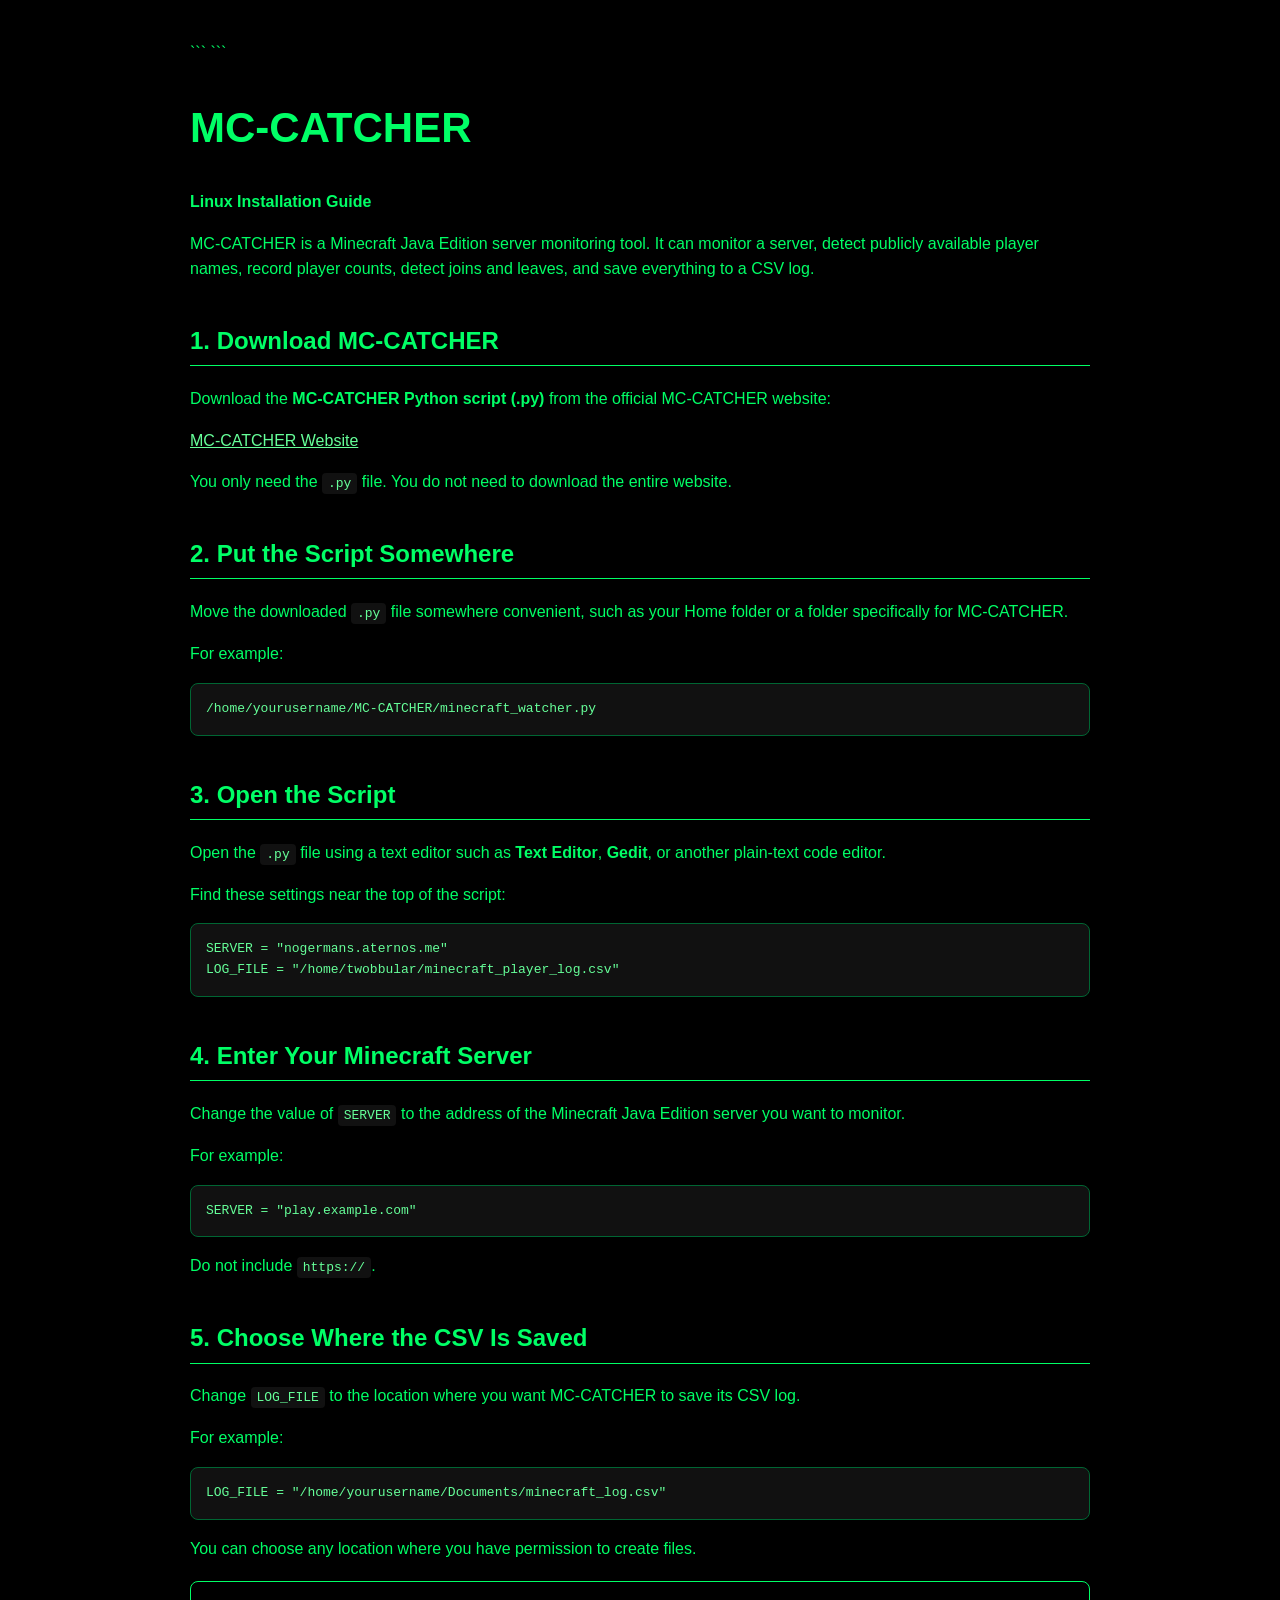
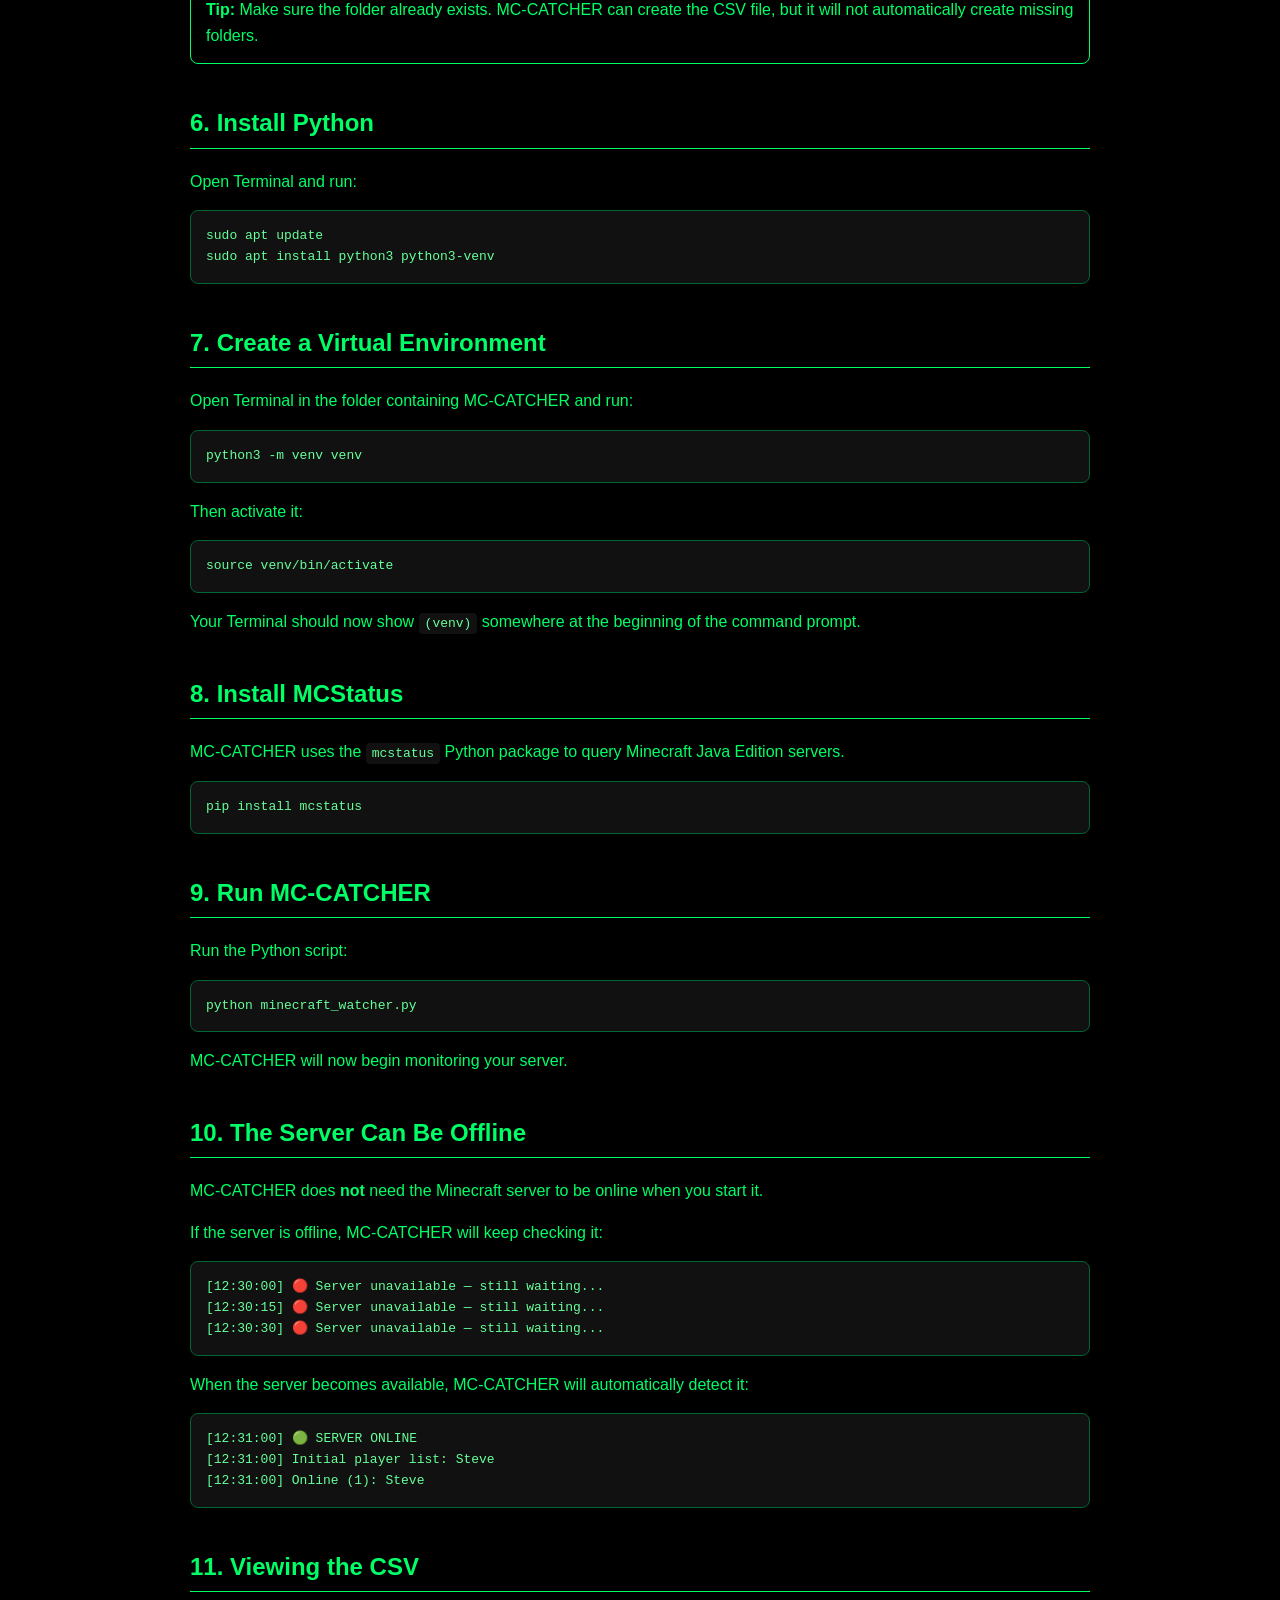
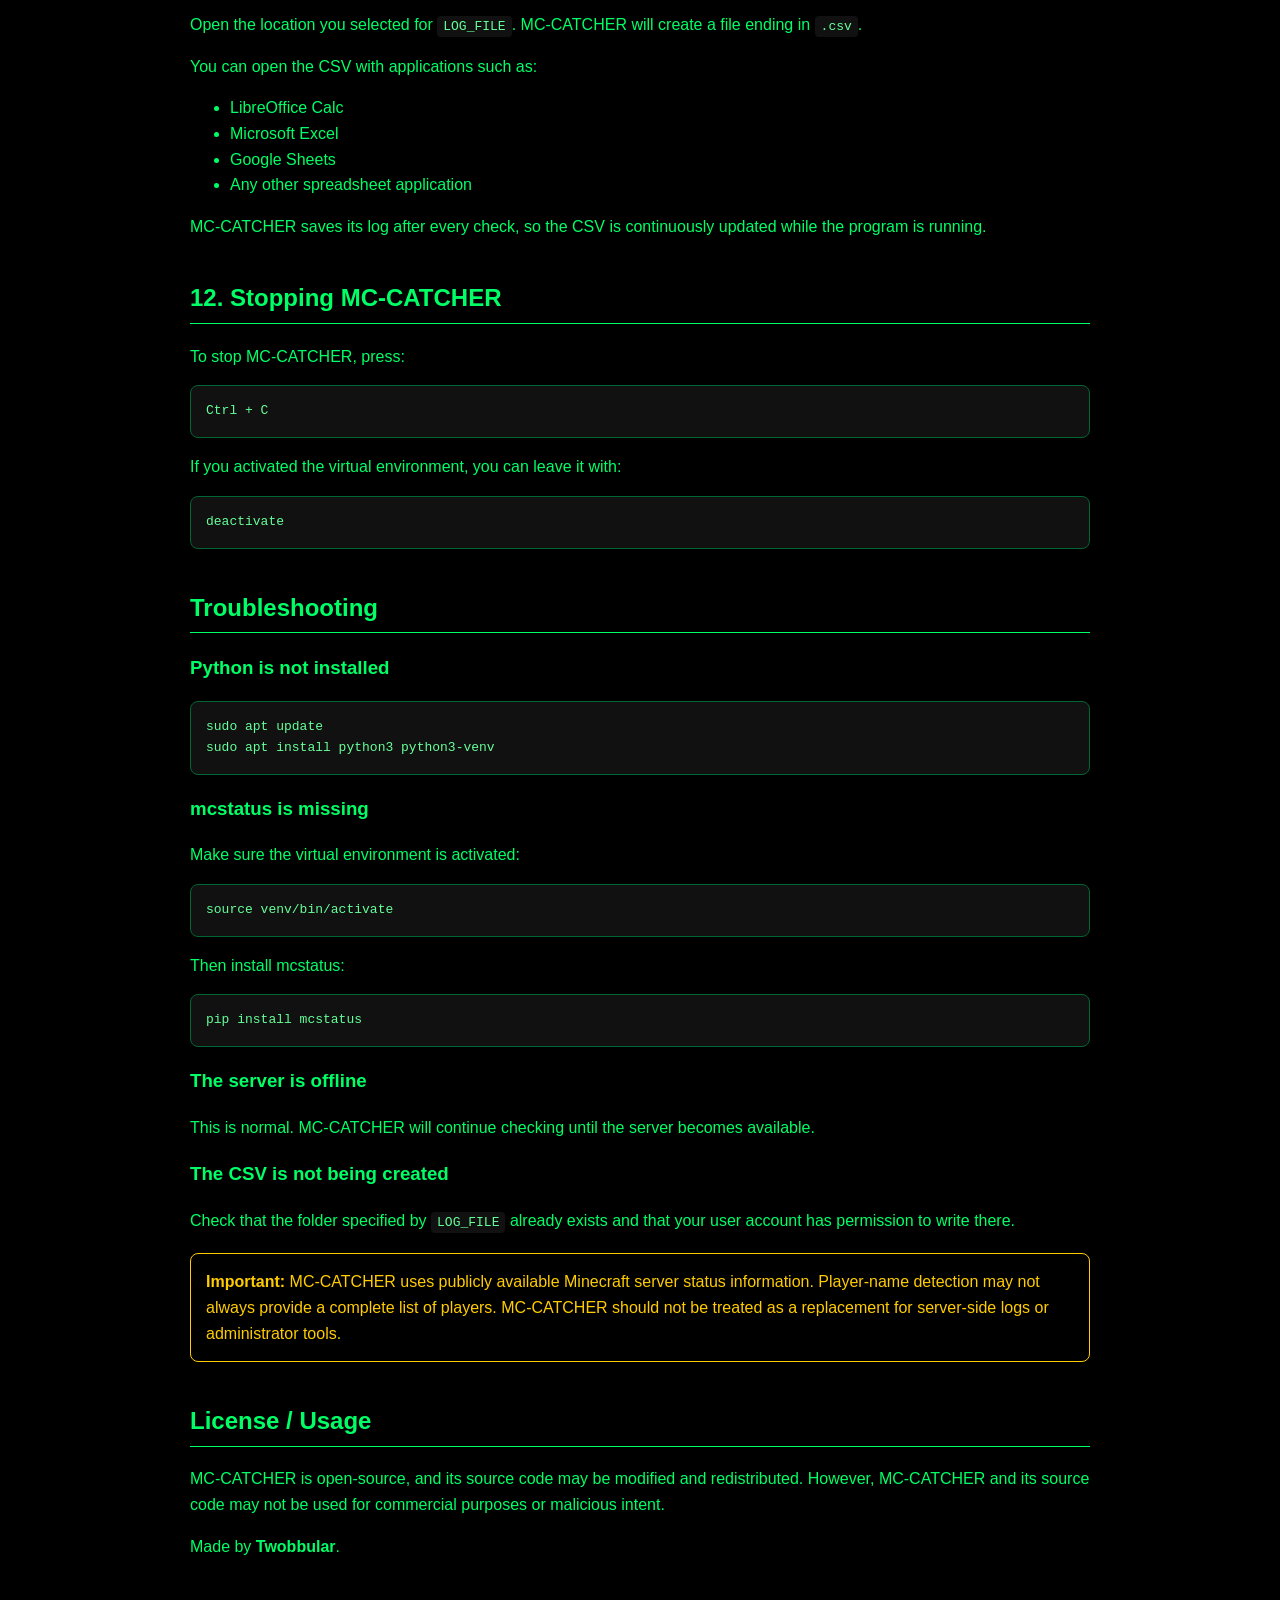
==== tutorial.html @ 908e6eea "build" ====
<!DOCTYPE html>

<html lang="en">
<head>
    <meta charset="UTF-8">
    <meta name="viewport" content="width=device-width, initial-scale=1.0">
    <title>MC-CATCHER - Linux Installation</title>

```
<style>
    body {
        background: #000;
        color: #00ff66;
        font-family: Arial, sans-serif;
        max-width: 900px;
        margin: auto;
        padding: 40px 20px;
        line-height: 1.6;
    }

    h1, h2 {
        color: #00ff66;
    }

    h1 {
        font-size: 42px;
    }

    h2 {
        margin-top: 40px;
        border-bottom: 1px solid #00ff66;
        padding-bottom: 5px;
    }

    code {
        background: #111;
        color: #66ff99;
        padding: 3px 6px;
        border-radius: 4px;
    }

    pre {
        background: #111;
        color: #66ff99;
        padding: 15px;
        border-radius: 8px;
        overflow-x: auto;
        border: 1px solid #063;
    }

    .warning {
        border: 1px solid #ffcc00;
        color: #ffcc00;
        padding: 15px;
        border-radius: 8px;
        margin: 20px 0;
    }

    .note {
        border: 1px solid #00ff66;
        padding: 15px;
        border-radius: 8px;
        margin: 20px 0;
    }

    a {
        color: #66ff99;
    }
</style>
```

</head>

<body>

<h1>MC-CATCHER</h1>

<p>
    <strong>Linux Installation Guide</strong>
</p>

<p>
    MC-CATCHER is a Minecraft Java Edition server monitoring tool.
    It can monitor a server, detect publicly available player names,
    record player counts, detect joins and leaves, and save everything
    to a CSV log.
</p>

<h2>1. Download MC-CATCHER</h2>

<p>
    Download the <strong>MC-CATCHER Python script (.py)</strong>
    from the official MC-CATCHER website:
</p>

<p>
    <a href="https://twobbular.github.io/MC-CATCHER/">
        MC-CATCHER Website
    </a>
</p>

<p>
    You only need the <code>.py</code> file. You do not need to download
    the entire website.
</p>

<h2>2. Put the Script Somewhere</h2>

<p>
    Move the downloaded <code>.py</code> file somewhere convenient,
    such as your Home folder or a folder specifically for MC-CATCHER.
</p>

<p>For example:</p>

<pre>
/home/yourusername/MC-CATCHER/minecraft_watcher.py
</pre>

<h2>3. Open the Script</h2>

<p>
    Open the <code>.py</code> file using a text editor such as
    <strong>Text Editor</strong>, <strong>Gedit</strong>, or another
    plain-text code editor.
</p>

<p>
    Find these settings near the top of the script:
</p>

<pre>
SERVER = "nogermans.aternos.me"
LOG_FILE = "/home/twobbular/minecraft_player_log.csv"
</pre>

<h2>4. Enter Your Minecraft Server</h2>

<p>
    Change the value of <code>SERVER</code> to the address of the
    Minecraft Java Edition server you want to monitor.
</p>

<p>For example:</p>

<pre>
SERVER = "play.example.com"
</pre>

<p>
    Do not include <code>https://</code>.
</p>

<h2>5. Choose Where the CSV Is Saved</h2>

<p>
    Change <code>LOG_FILE</code> to the location where you want
    MC-CATCHER to save its CSV log.
</p>

<p>For example:</p>

<pre>
LOG_FILE = "/home/yourusername/Documents/minecraft_log.csv"
</pre>

<p>
    You can choose any location where you have permission to create
    files.
</p>

<div class="note">
    <strong>Tip:</strong> Make sure the folder already exists.
    MC-CATCHER can create the CSV file, but it will not automatically
    create missing folders.
</div>

<h2>6. Install Python</h2>

<p>
    Open Terminal and run:
</p>

<pre>
sudo apt update
sudo apt install python3 python3-venv
</pre>

<h2>7. Create a Virtual Environment</h2>

<p>
    Open Terminal in the folder containing MC-CATCHER and run:
</p>

<pre>
python3 -m venv venv
</pre>

<p>
    Then activate it:
</p>

<pre>
source venv/bin/activate
</pre>

<p>
    Your Terminal should now show <code>(venv)</code> somewhere at the
    beginning of the command prompt.
</p>

<h2>8. Install MCStatus</h2>

<p>
    MC-CATCHER uses the <code>mcstatus</code> Python package to query
    Minecraft Java Edition servers.
</p>

<pre>
pip install mcstatus
</pre>

<h2>9. Run MC-CATCHER</h2>

<p>
    Run the Python script:
</p>

<pre>
python minecraft_watcher.py
</pre>

<p>
    MC-CATCHER will now begin monitoring your server.
</p>

<h2>10. The Server Can Be Offline</h2>

<p>
    MC-CATCHER does <strong>not</strong> need the Minecraft server to be
    online when you start it.
</p>

<p>
    If the server is offline, MC-CATCHER will keep checking it:
</p>

<pre>
[12:30:00] 🔴 Server unavailable — still waiting...
[12:30:15] 🔴 Server unavailable — still waiting...
[12:30:30] 🔴 Server unavailable — still waiting...
</pre>

<p>
    When the server becomes available, MC-CATCHER will automatically
    detect it:
</p>

<pre>
[12:31:00] 🟢 SERVER ONLINE
[12:31:00] Initial player list: Steve
[12:31:00] Online (1): Steve
</pre>

<h2>11. Viewing the CSV</h2>

<p>
    Open the location you selected for <code>LOG_FILE</code>.
    MC-CATCHER will create a file ending in <code>.csv</code>.
</p>

<p>
    You can open the CSV with applications such as:
</p>

<ul>
    <li>LibreOffice Calc</li>
    <li>Microsoft Excel</li>
    <li>Google Sheets</li>
    <li>Any other spreadsheet application</li>
</ul>

<p>
    MC-CATCHER saves its log after every check, so the CSV is continuously
    updated while the program is running.
</p>

<h2>12. Stopping MC-CATCHER</h2>

<p>
    To stop MC-CATCHER, press:
</p>

<pre>
Ctrl + C
</pre>

<p>
    If you activated the virtual environment, you can leave it with:
</p>

<pre>
deactivate
</pre>

<h2>Troubleshooting</h2>

<h3>Python is not installed</h3>

<pre>
sudo apt update
sudo apt install python3 python3-venv
</pre>

<h3>mcstatus is missing</h3>

<p>
    Make sure the virtual environment is activated:
</p>

<pre>
source venv/bin/activate
</pre>

<p>
    Then install mcstatus:
</p>

<pre>
pip install mcstatus
</pre>

<h3>The server is offline</h3>

<p>
    This is normal. MC-CATCHER will continue checking until the server
    becomes available.
</p>

<h3>The CSV is not being created</h3>

<p>
    Check that the folder specified by <code>LOG_FILE</code> already
    exists and that your user account has permission to write there.
</p>

<div class="warning">
    <strong>Important:</strong> MC-CATCHER uses publicly available
    Minecraft server status information. Player-name detection may not
    always provide a complete list of players. MC-CATCHER should not be
    treated as a replacement for server-side logs or administrator tools.
</div>

<h2>License / Usage</h2>

<p>
    MC-CATCHER is open-source, and its source code may be modified and
    redistributed. However, MC-CATCHER and its source code may not be
    used for commercial purposes or malicious intent.
</p>

<p>
    Made by <strong>Twobbular</strong>.
</p>

</body>
</html>
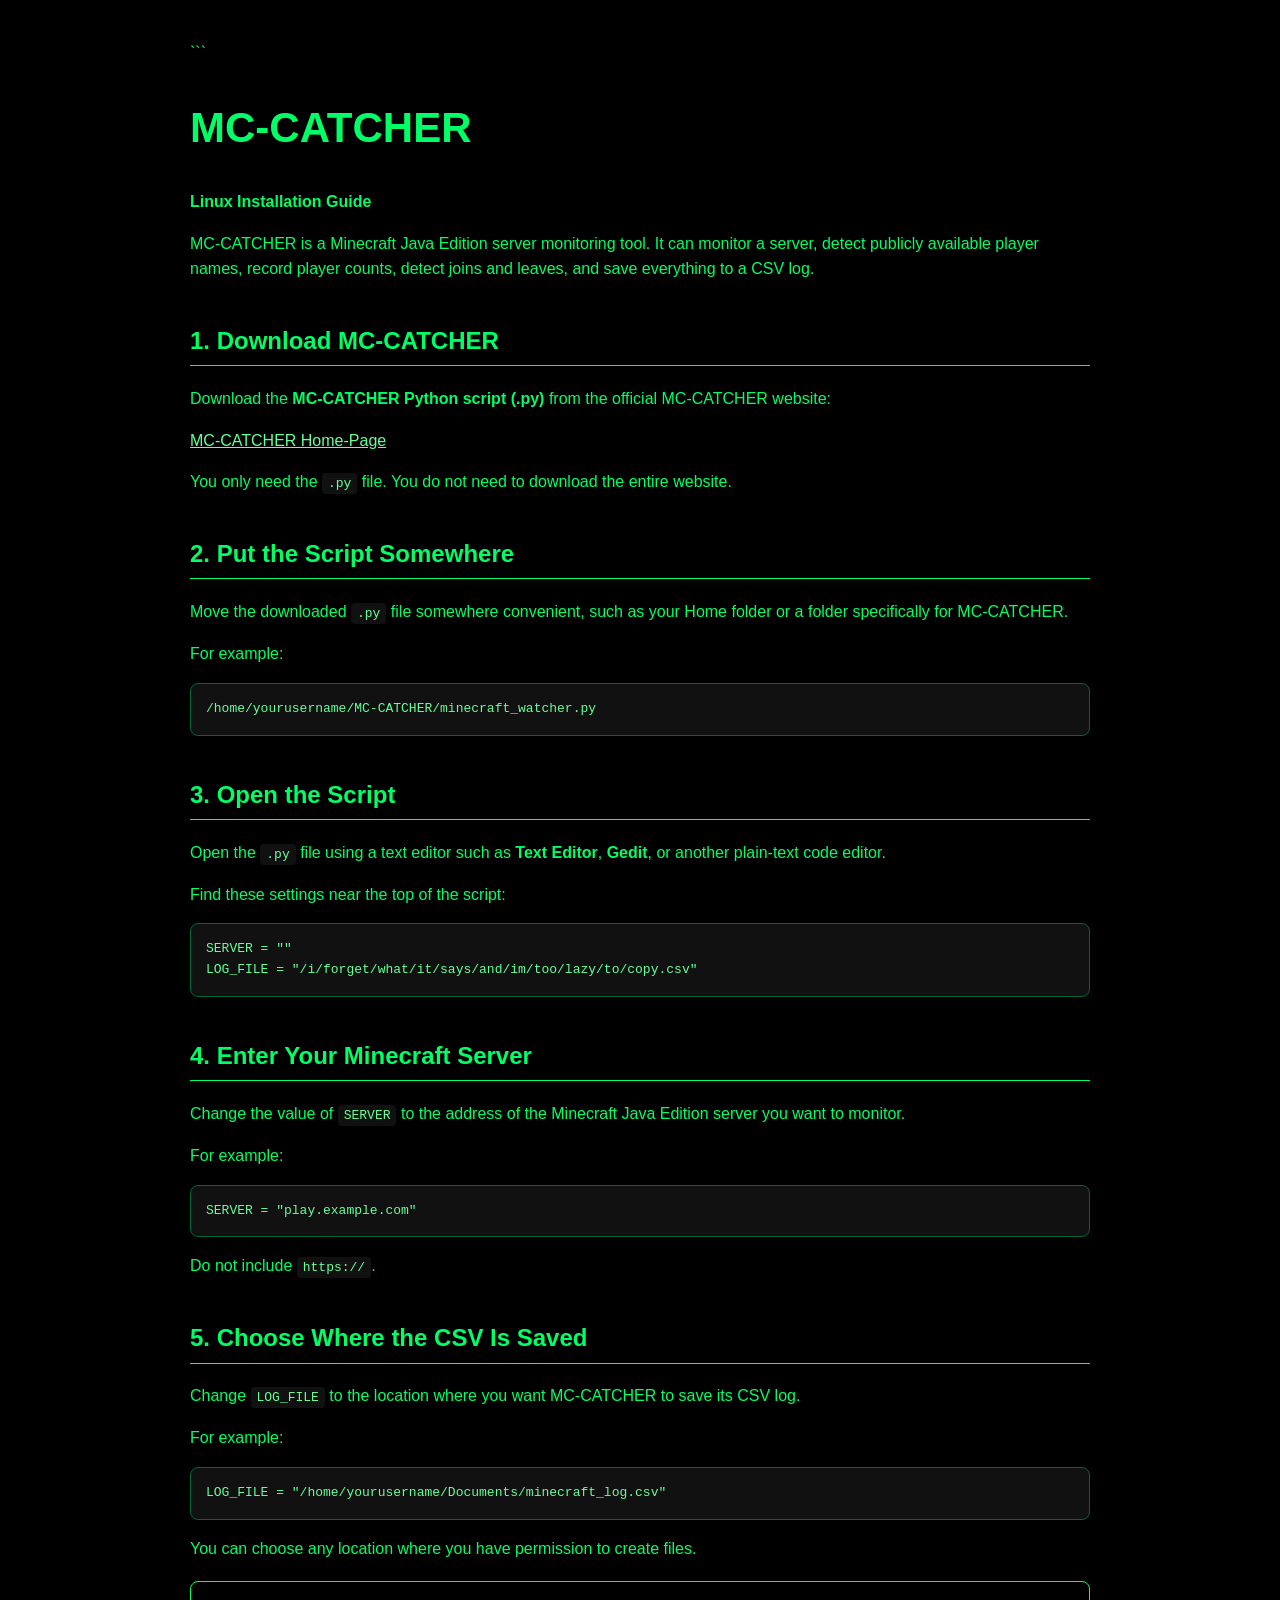
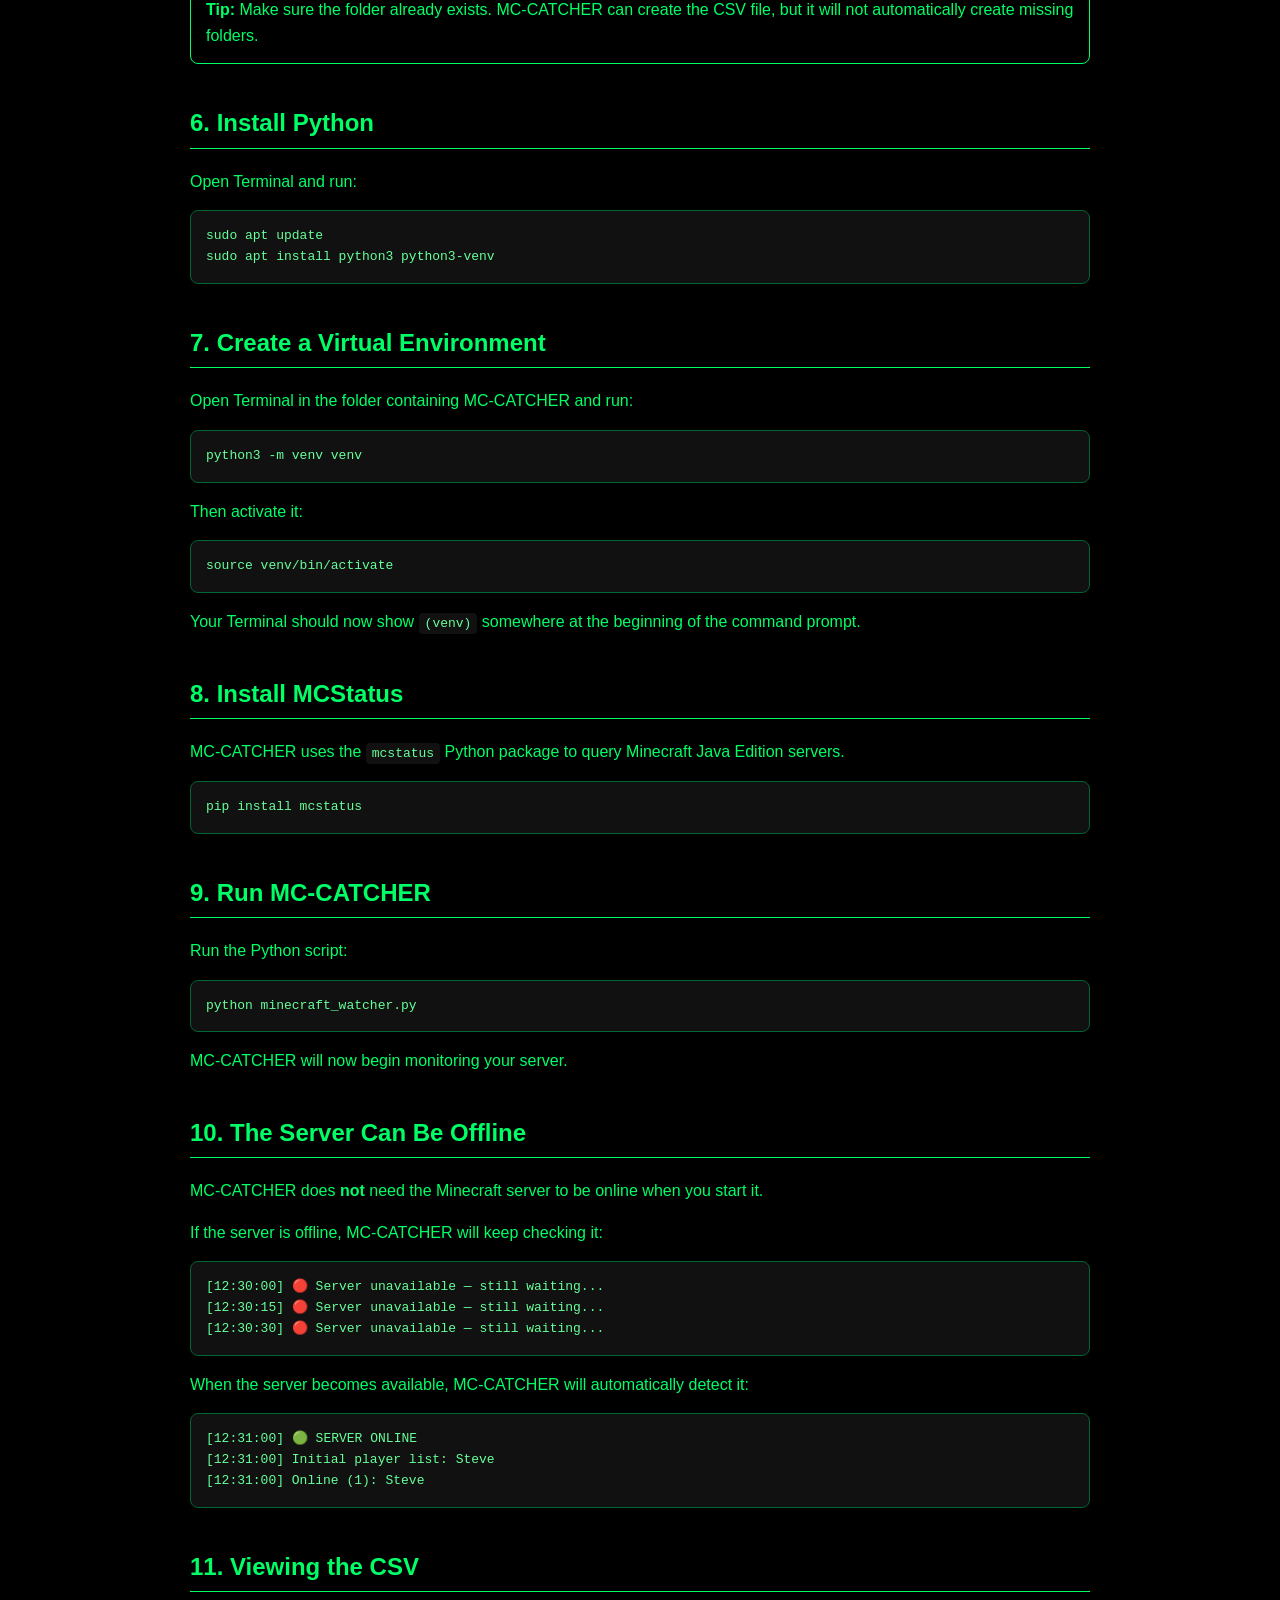
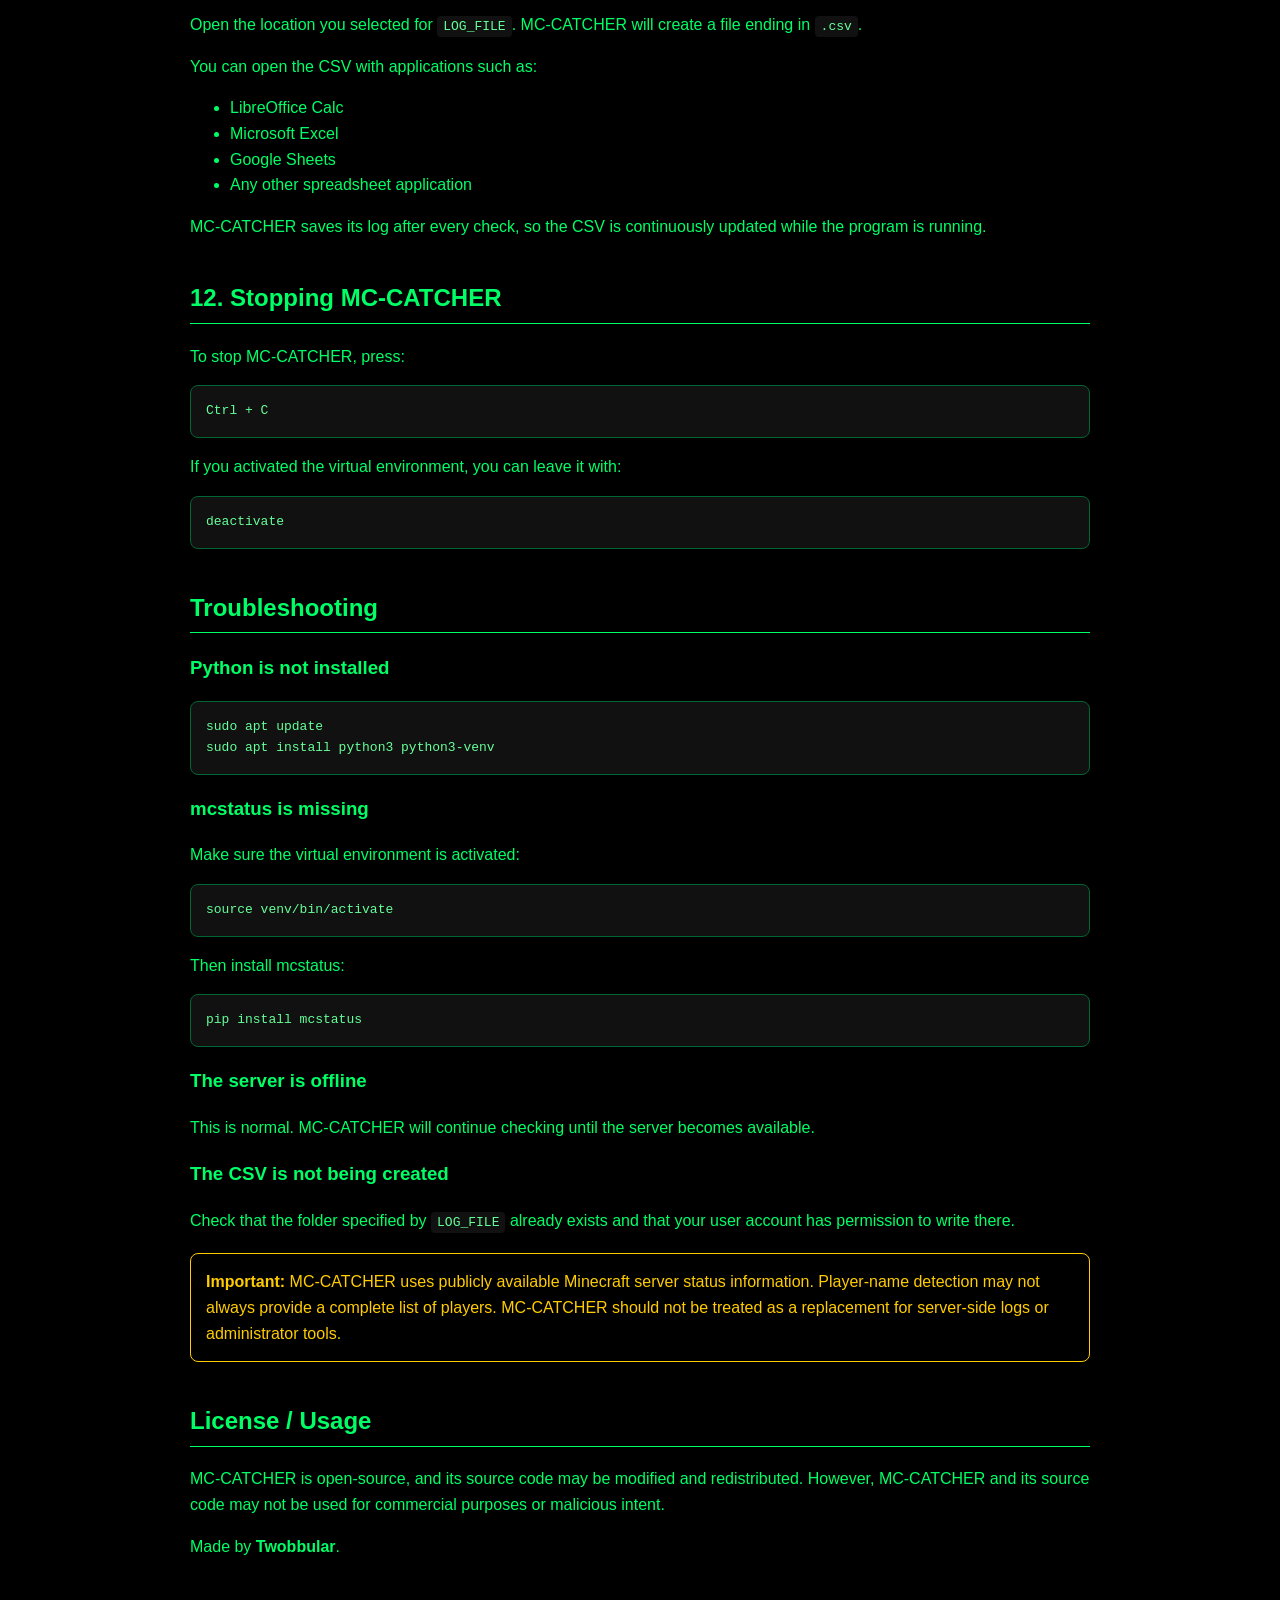
==== commit b58a052c: "h" ====
--- a/tutorial.html
+++ b/tutorial.html
@@ -67,7 +67,6 @@
         color: #66ff99;
     }
 </style>
-```
 
 </head>
 
@@ -95,7 +94,7 @@
 
 <p>
     <a href="https://twobbular.github.io/MC-CATCHER/">
-        MC-CATCHER Website
+        MC-CATCHER Home-Page
     </a>
 </p>
 
@@ -130,8 +129,8 @@
 </p>
 
 <pre>
-SERVER = "nogermans.aternos.me"
-LOG_FILE = "/home/twobbular/minecraft_player_log.csv"
+SERVER = ""
+LOG_FILE = "/i/forget/what/it/says/and/im/too/lazy/to/copy.csv"
 </pre>
 
 <h2>4. Enter Your Minecraft Server</h2>
